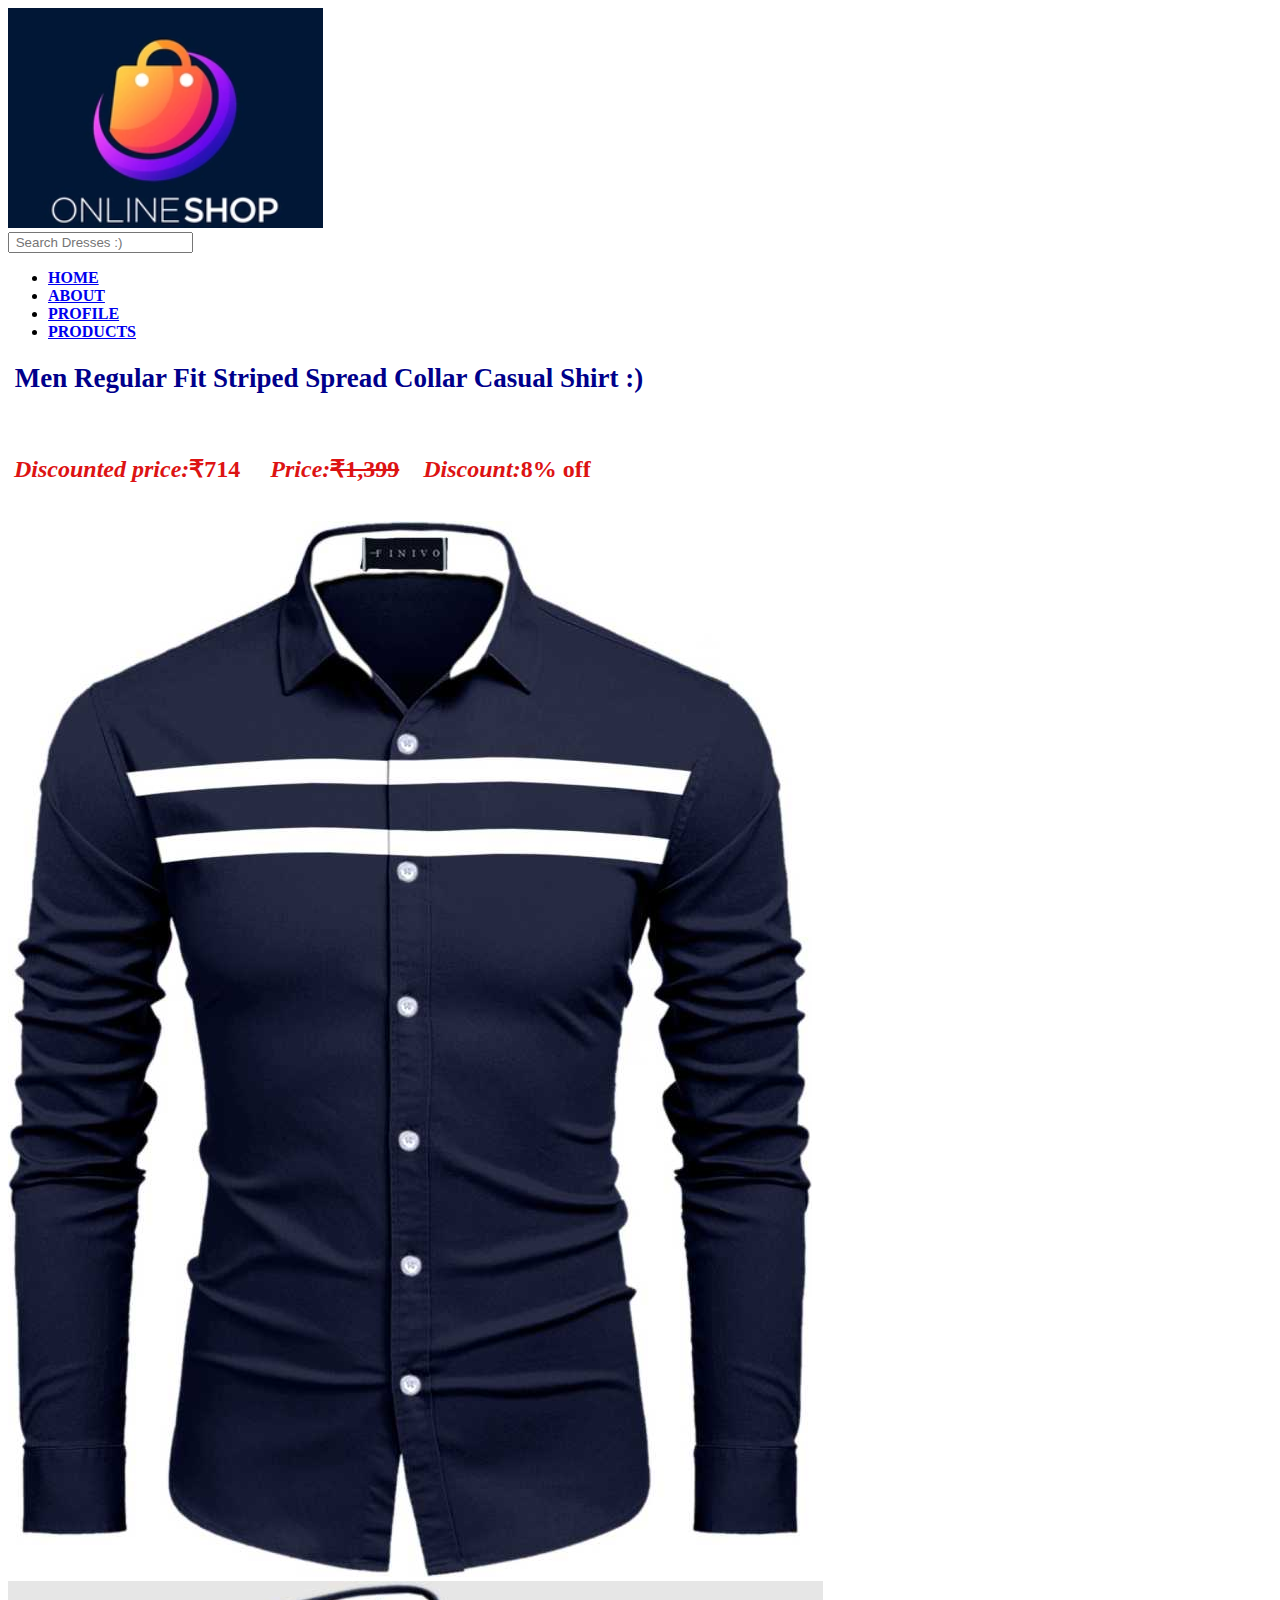
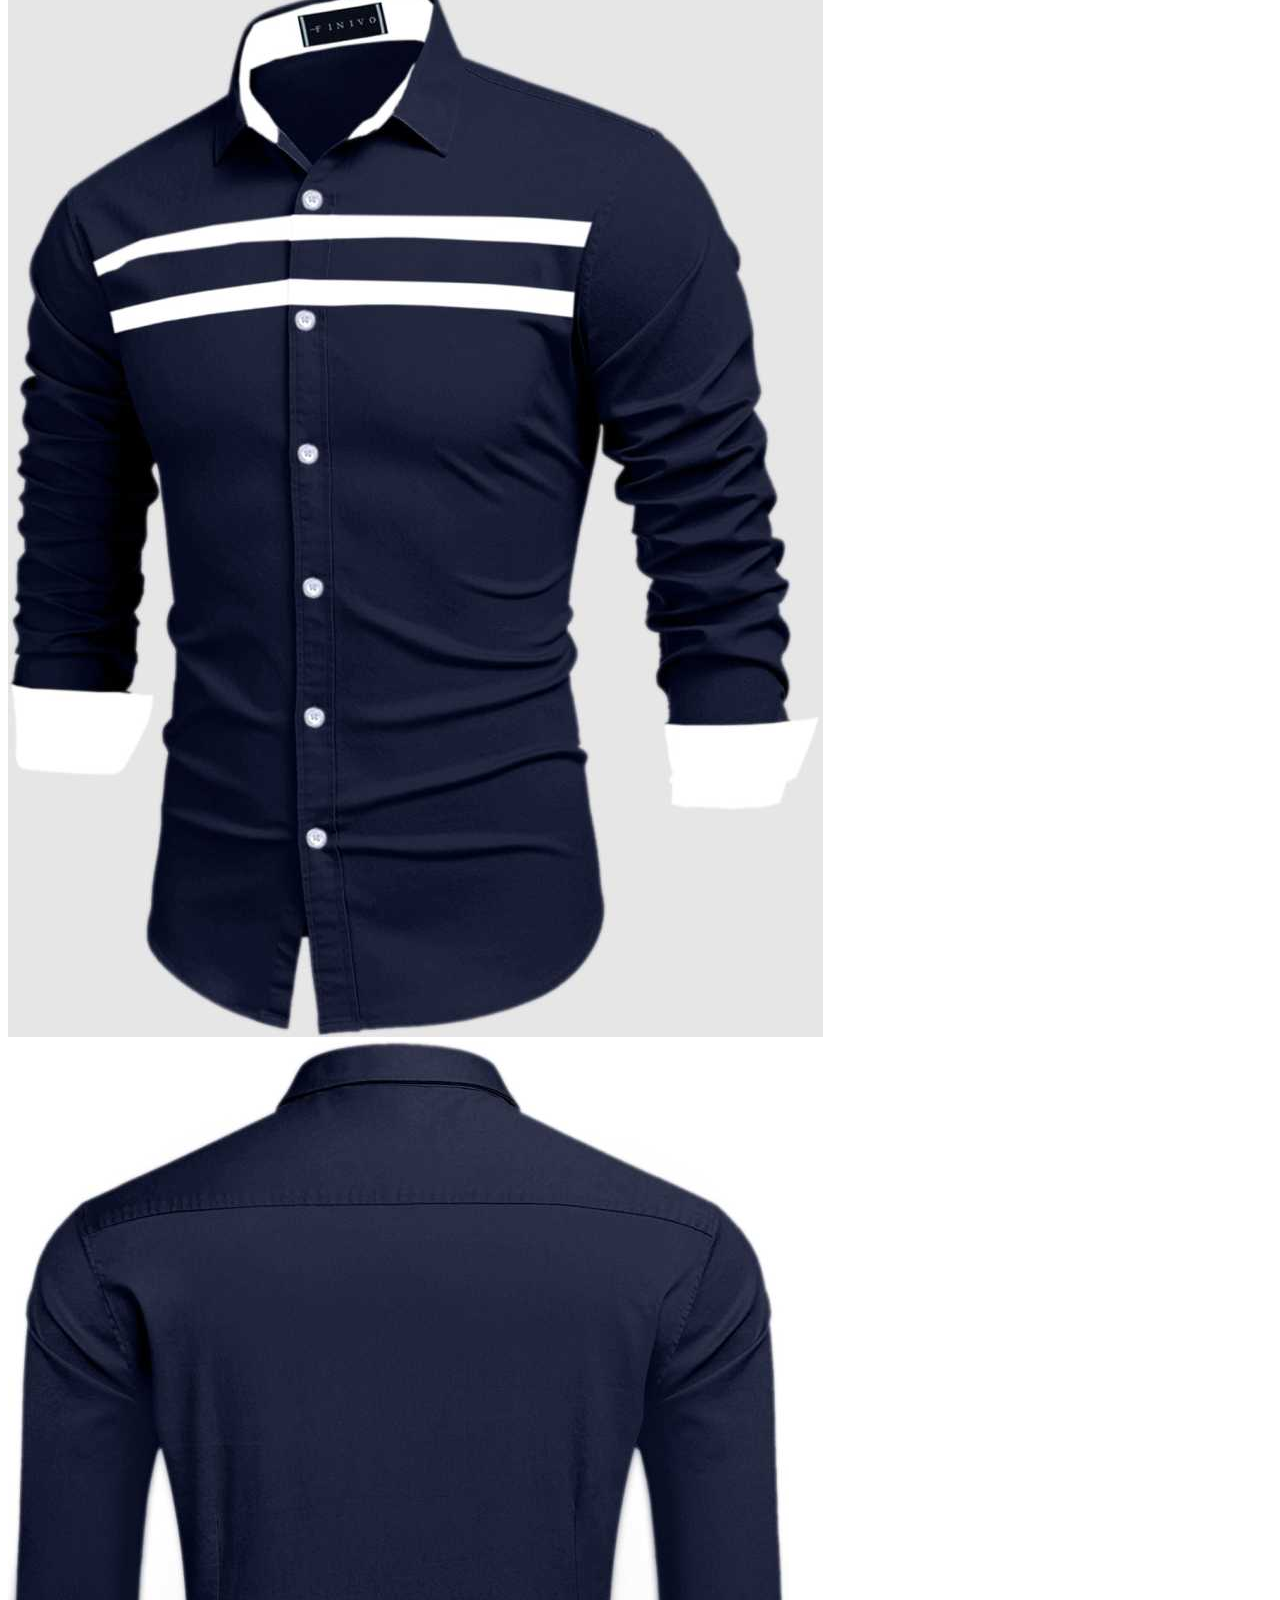
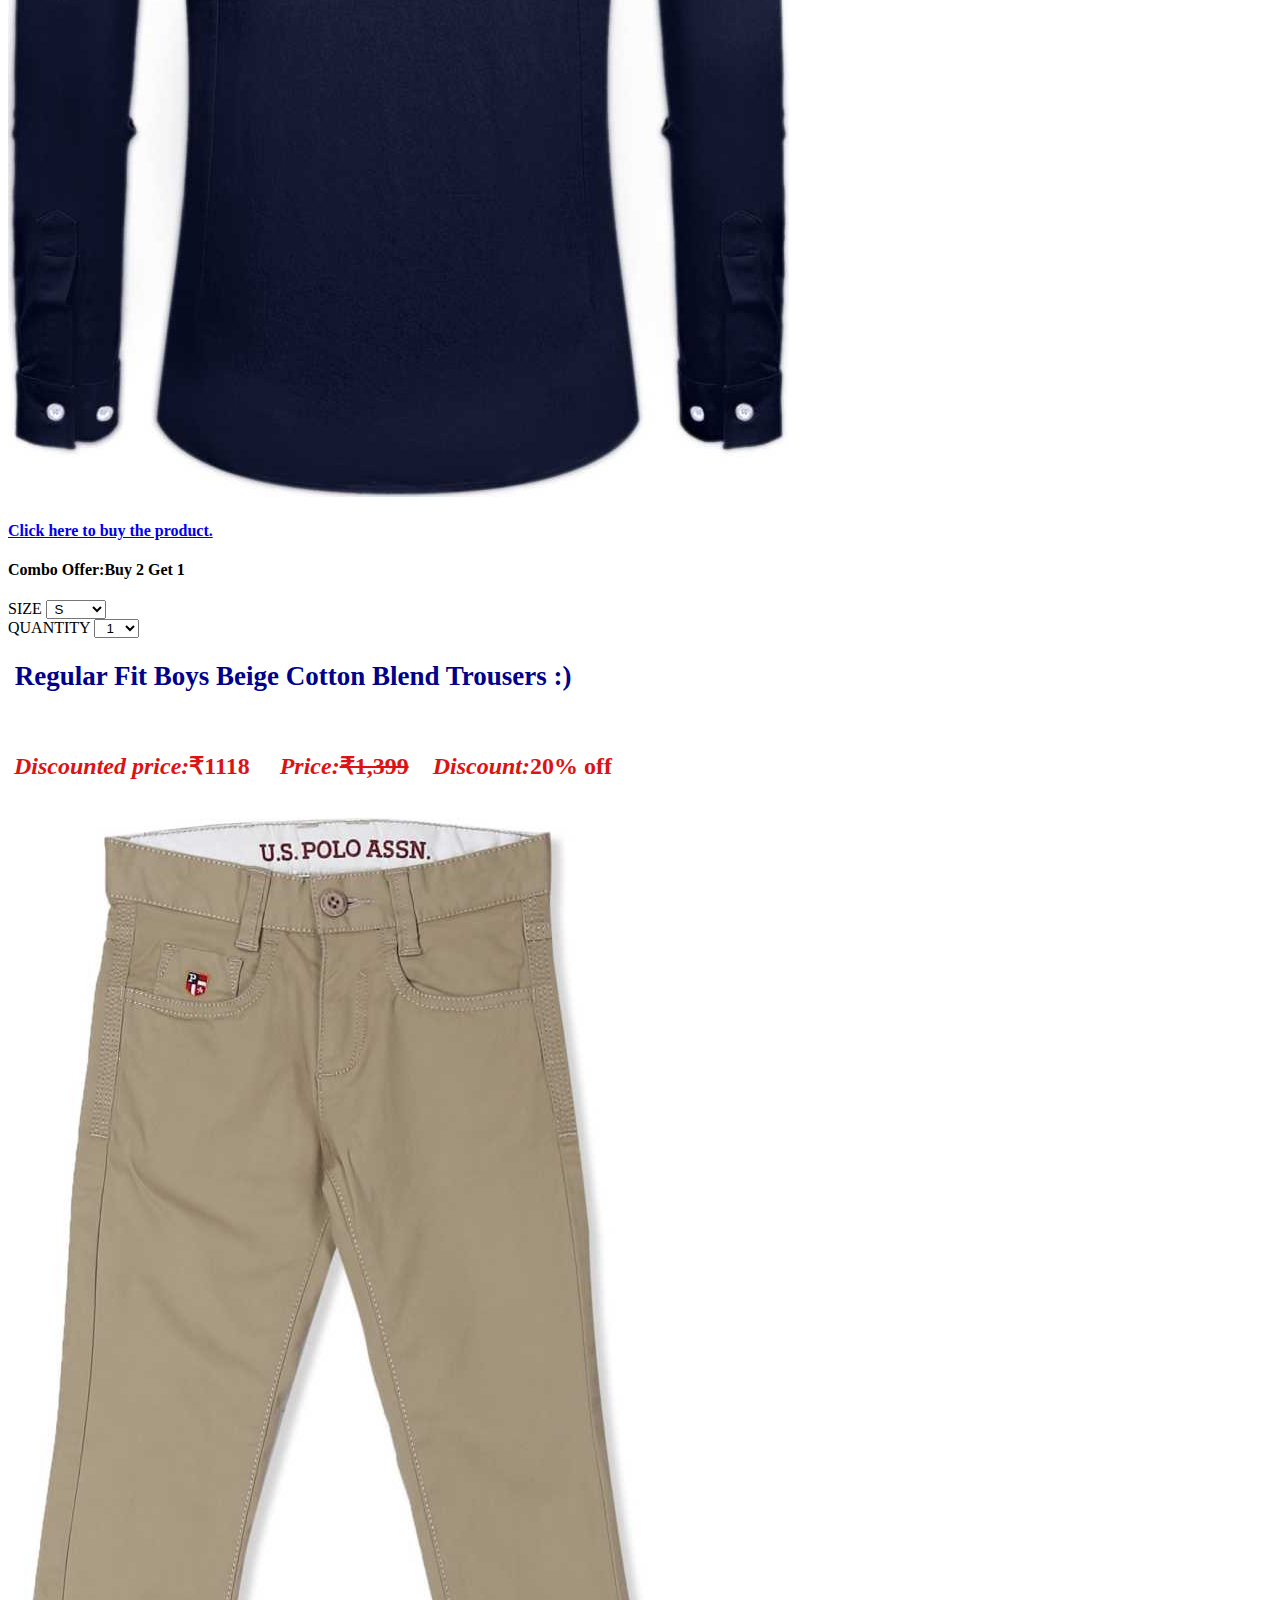
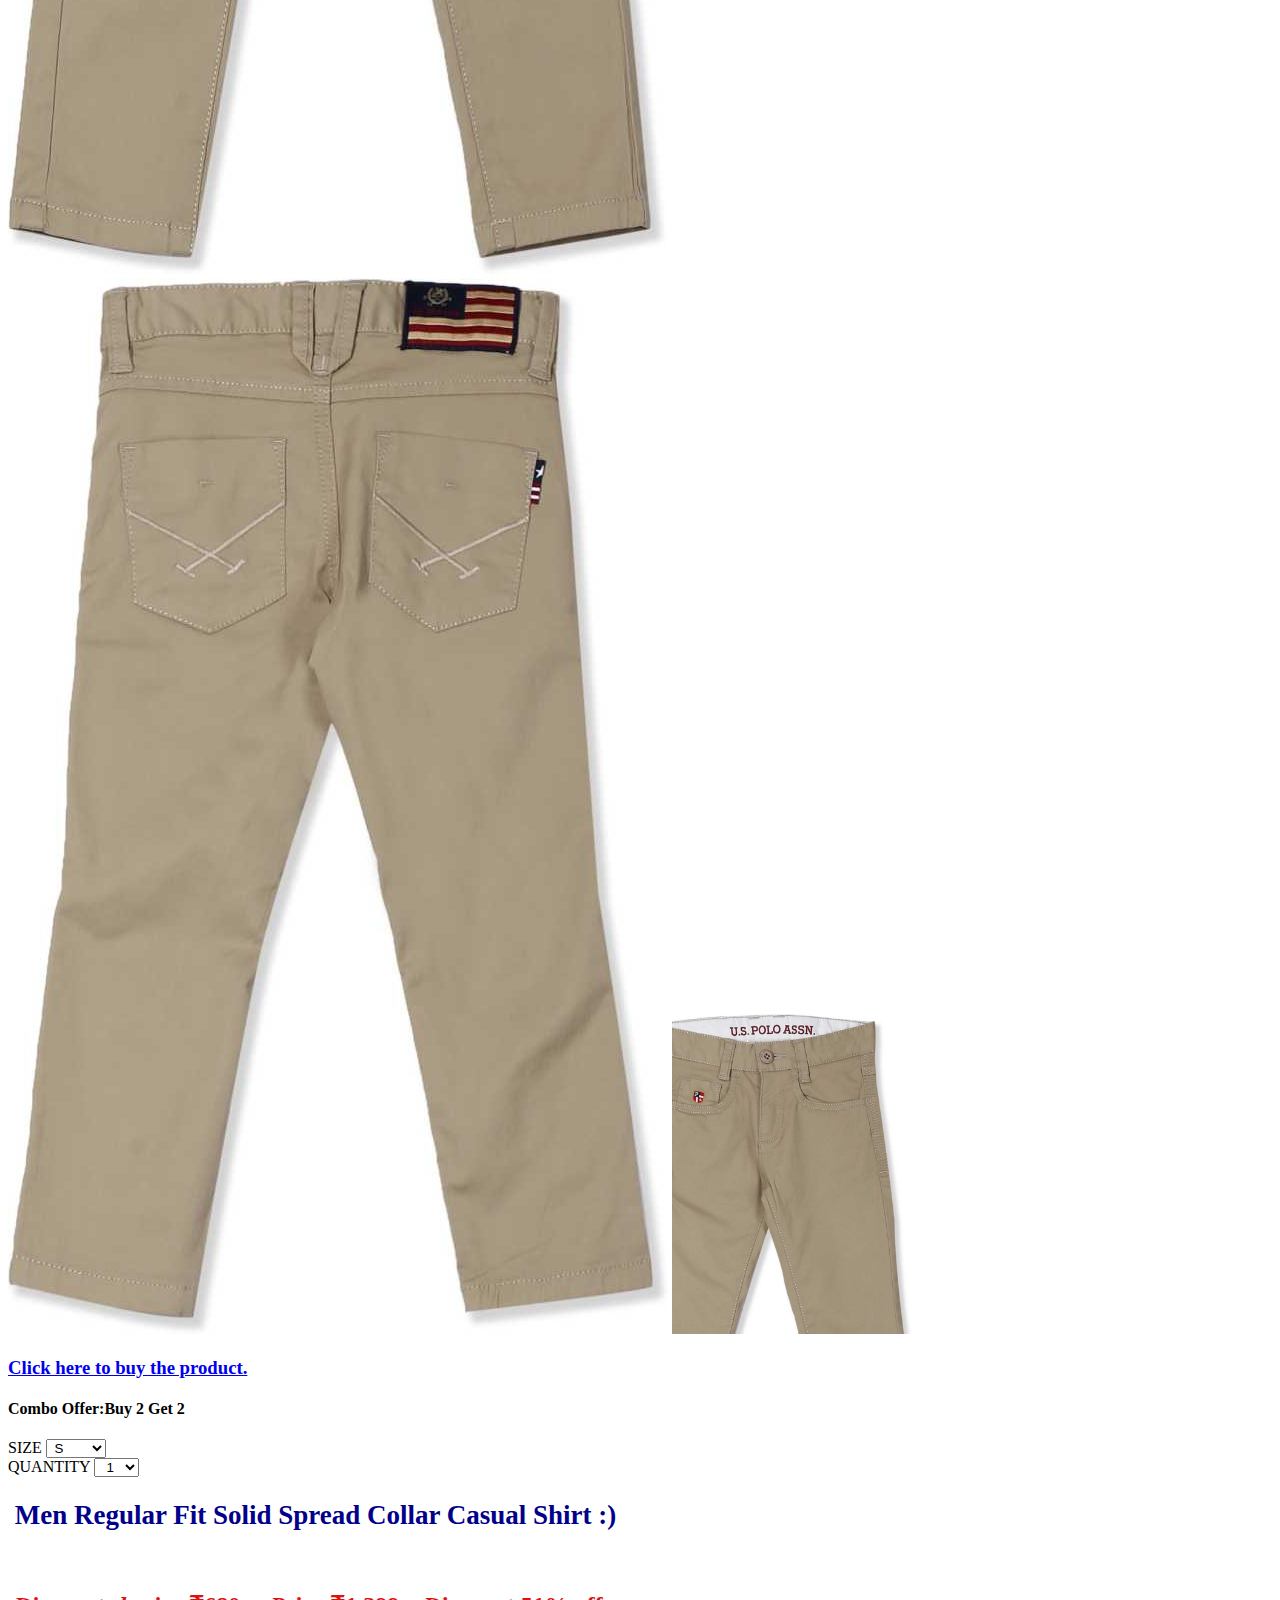
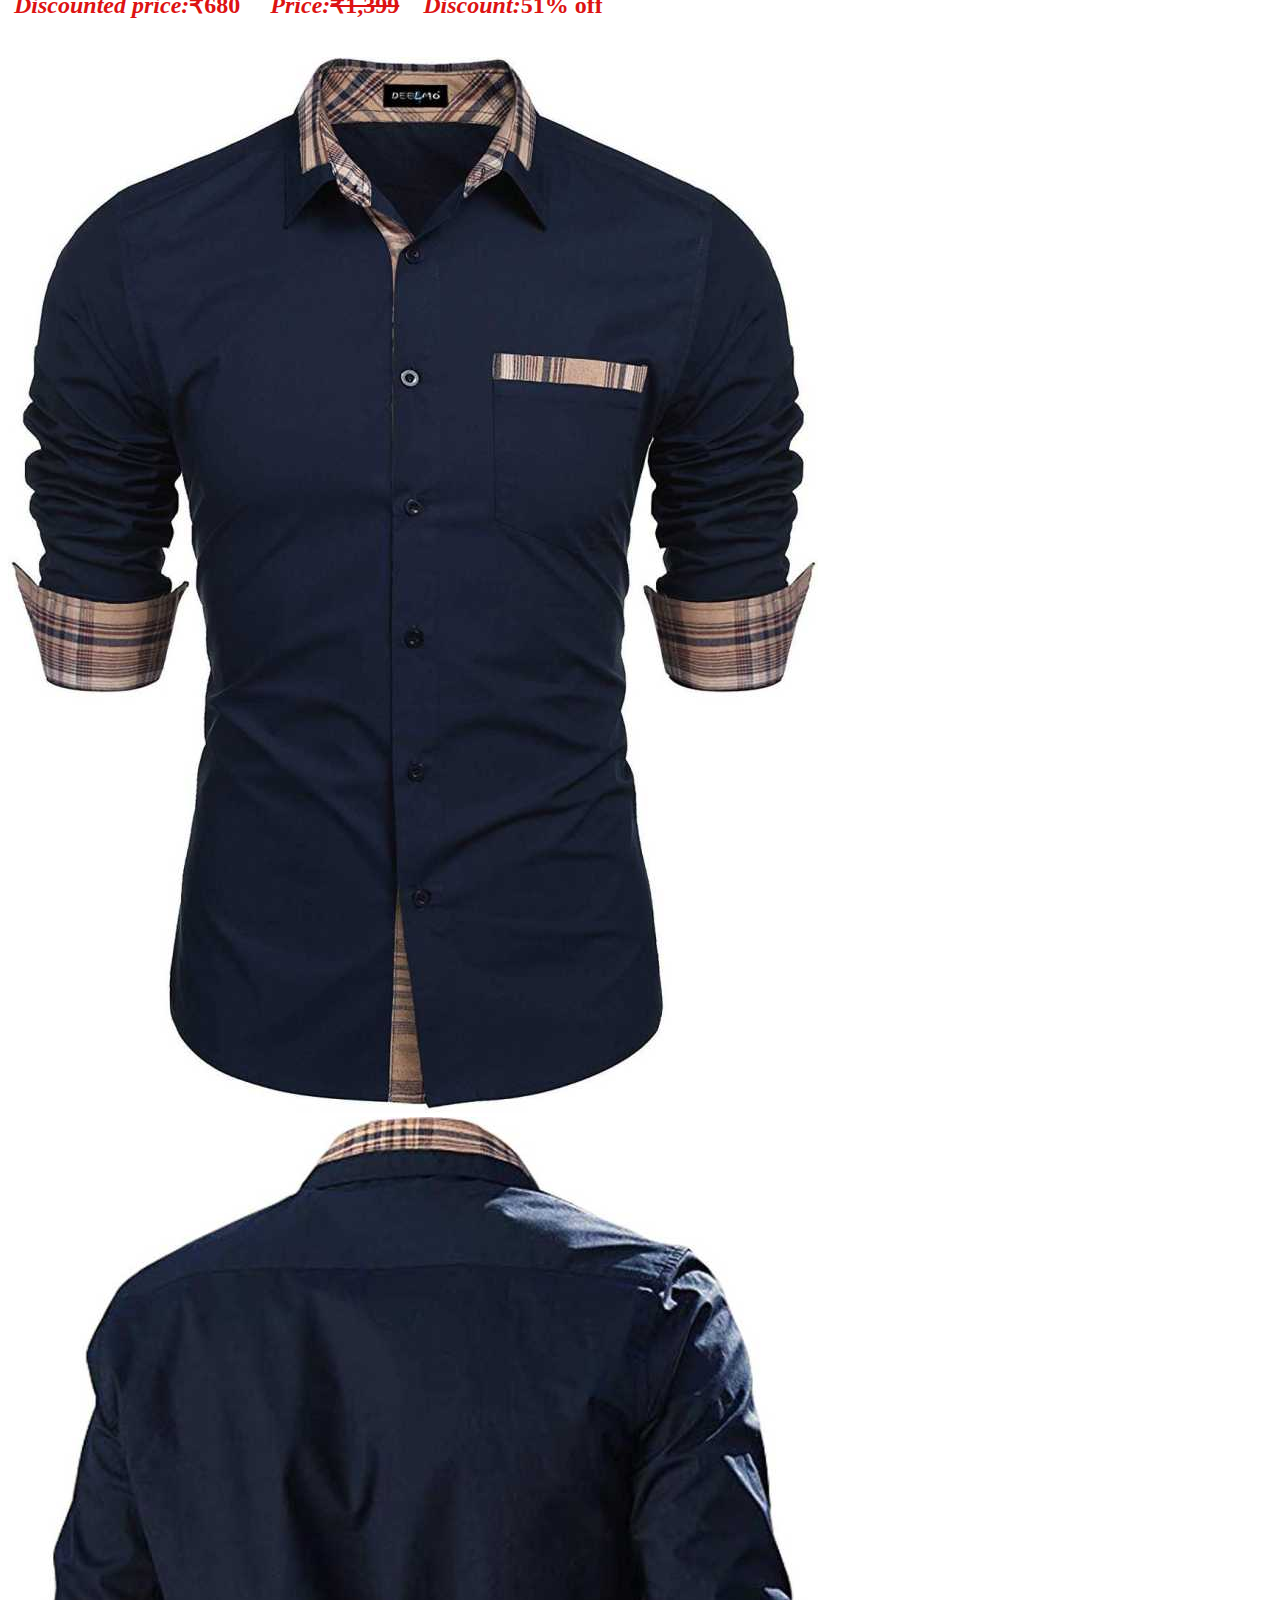
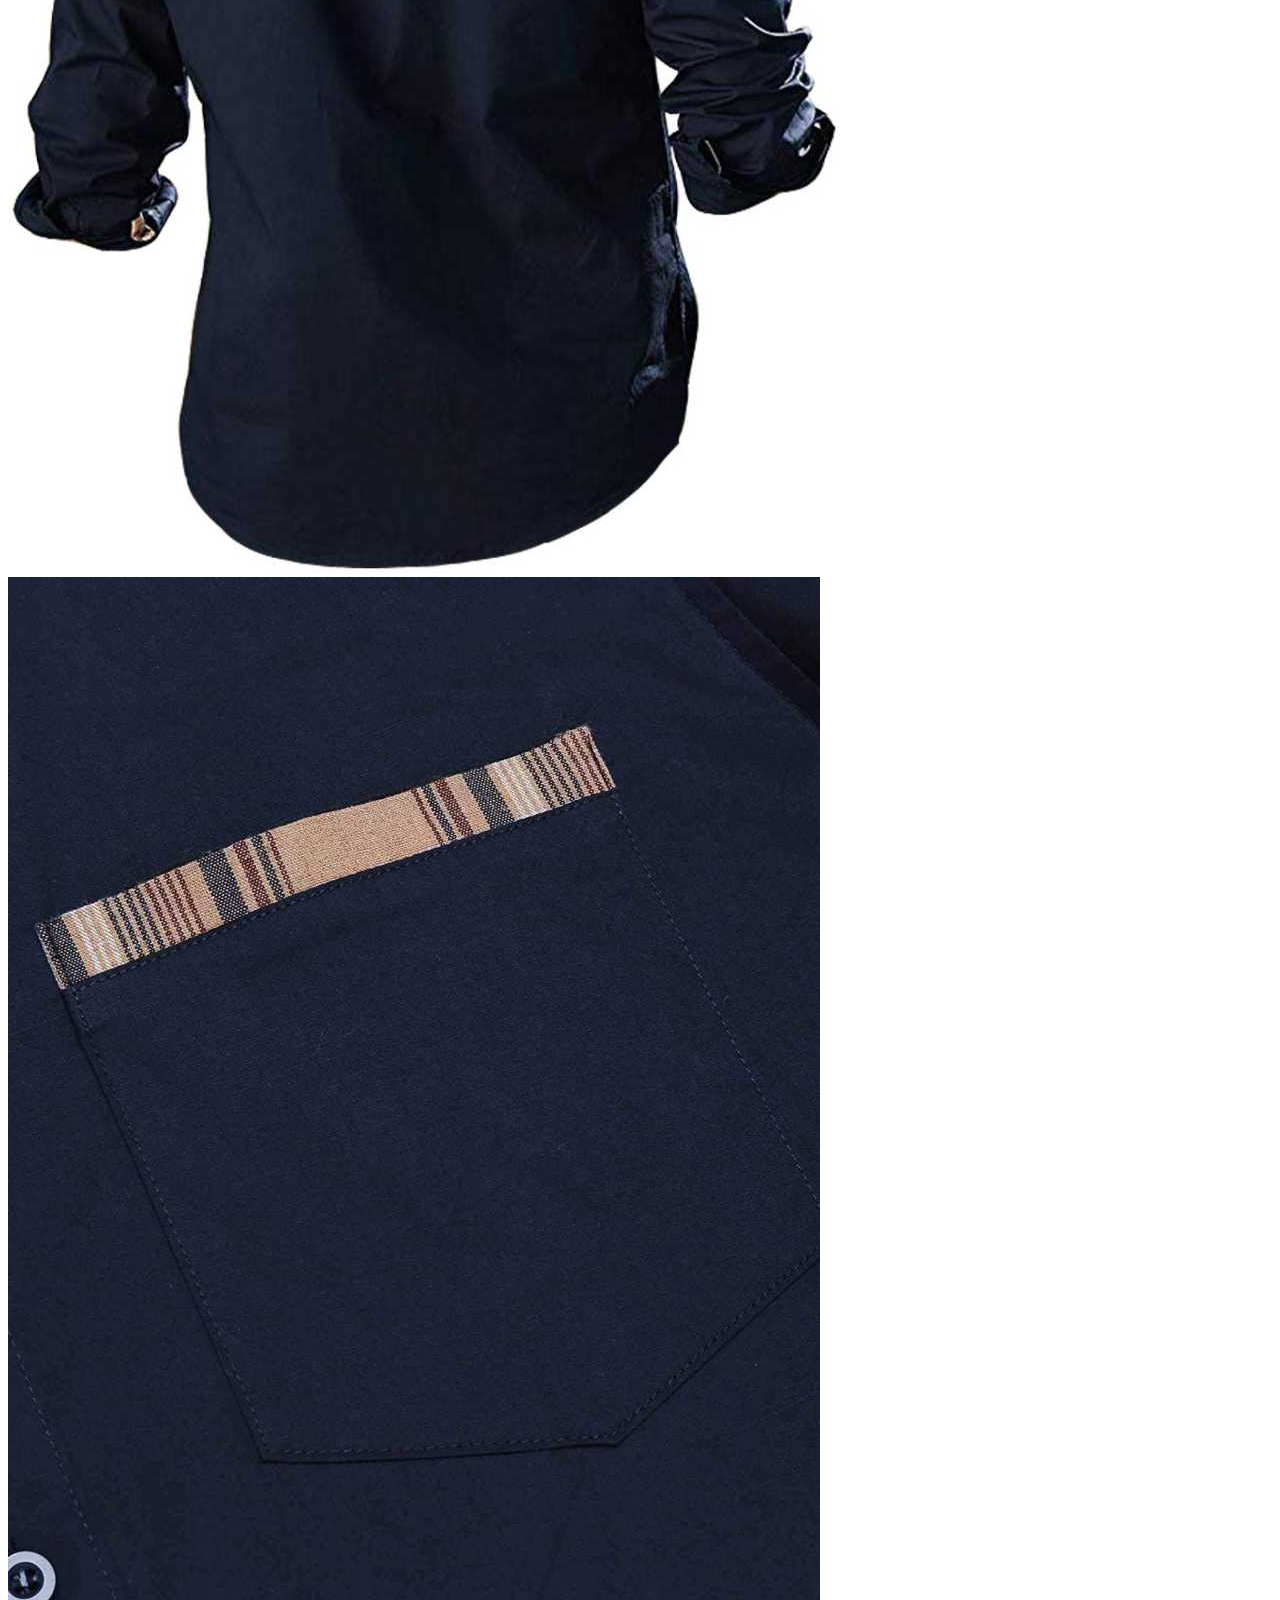
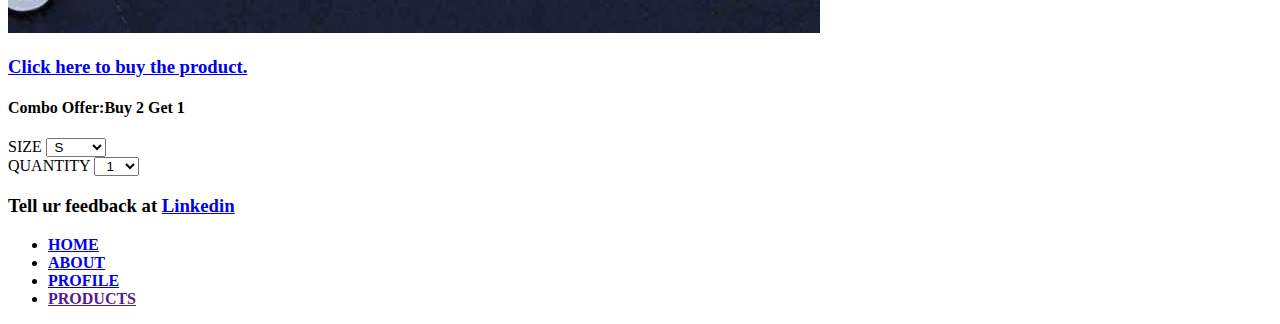
==== index.html @ 8f36afb0 "Home page" ====
<!DOCTYPE html>
<html lang="en">
<head>
    <meta charset="UTF-8">
    <meta http-equiv="X-UA-Compatible" content="IE=edge">
    <meta name="viewport" content="width=device-width, initial-scale=1.0">
    <title>Shopping website design</title>
    <link rel="stylesheet" href="styles.css">
</head>
<body>
    <section class="header">
            <nav>
                <a href="index.html"><img class="img"  src="img/logo.png"></a>
                <div class="search">
                    <form action="#">
                        <input type="text"
                            placeholder=" Search Dresses :)"
                            name="search">  
                    </form>
                </div>
                <div class="nav-links">
                    <ul>
                        <li><a href="index.html"><b>HOME</b></a></li>
                        <li><a href="about.html"><b>ABOUT</b></a></li>
                        <li><a href="login.html"><b>PROFILE</b></a></li>
                        <li><a href="product.html"><b>PRODUCTS</b></a></li>
                    </ul>
                </div>
            </nav>
            <div class="row">
                <div class="col1">
                    <h2 style="color: darkblue;font-weight: bolder;font-size: 27px;">&nbsp;Men  Regular Fit Striped Spread Collar Casual Shirt :)</h2> 
                    <br>
                    <h2 style="color:rgb(221, 19, 19);"> &nbsp;<i>Discounted price:</i>₹714 &nbsp;&nbsp;&nbsp; <i>Price:</i><strike>₹1,399</strike> &nbsp;&nbsp;&nbsp;<i>Discount:</i>8% off</i></h2>
                    <br>
                    <img src="img/b1.jpeg" alt="">
                    <img src="img/b2.jpeg" alt="">
                    <img src="img/b3.jpeg" alt="">
                    <h4 class="space"><a href="https://www.flipkart.com/finivo-fashion-men-striped-casual-dark-blue-shirt/p/itm55c39c0debb56?pid=SHTGY8XRNXHKFH8D&cmpid=product.share.pp">Click here to buy the product.</a></h4>              
                    <h4 class="space"><b>Combo Offer:Buy 2 Get 1</b></h4>
                    
                    <form action="" method="" class="space">
                        <label>SIZE</label>
                        <select>
                            <option value="S">&nbsp;S</option>
                            <option value="M">&nbsp;M</option>
                            <option value="L">&nbsp;L</option>
                            <option value="XL">&nbsp;XL</option>
                            <option value="XXL">&nbsp;XXL</option>
                            <option value="XXXL">&nbsp;XXXL</option>
                        </select>
                    </form>
                    <form action="" method="" class="space">
                        <label>QUANTITY</label>
                        <select>
                            <option value=1>&nbsp;&nbsp;1</option>
                            <option value=2>&nbsp;&nbsp;2</option>
                            <option value=3>&nbsp;&nbsp;3</option>
                            <option value=4>&nbsp;&nbsp;4</option>
                            <option value=5>&nbsp;&nbsp;5</option>
                            <option value=6>&nbsp;&nbsp;6</option>
                            <option value=7>&nbsp;&nbsp;7</option>
                            <option value=8>&nbsp;&nbsp;8</option>
                            <option value=9>&nbsp;&nbsp;9</option>
                            <option value=10>&nbsp;&nbsp;10</option>
                        </select>
                    </form>
                </div>
            </div>

                <div class="row">
                    <div class="col1">
                        <h2 style="color: darkblue;font-weight: bolder;font-size: 27px;">&nbsp;Regular Fit Boys Beige Cotton Blend Trousers :)</h2> 
                        <br>
                        <h2 style="color:rgb(221, 19, 19);"> &nbsp;<i>Discounted price:</i>₹1118 &nbsp;&nbsp;&nbsp; <i>Price:</i><strike>₹1,399</strike> &nbsp;&nbsp;&nbsp;<i>Discount:</i>20% off</i></h2>
                        <br>
                        <img src="img/d1.jpeg" alt="">
                        <img src="img/d2.jpeg" alt="">
                        <img style="height: 320px;" src="img/d3.jpeg" alt="">
                        <h3 class="space"><a href="https://dl.flipkart.com/dl/u-s-polo-assn-regular-fit-boys-beige-trousers/p/itmc55235c8cc9aa?pid=TROFJRZXVAVRSENB&cmpid=product.share.pp">Click here to buy the product.</a></h3>              
                        <h4 class="space"><b>Combo Offer:Buy 2 Get 2</b></h4>
                        
                        <form action="" method="" class="space">
                            <label>SIZE</label>
                            <select>
                                <option value="S">&nbsp;S</option>
                                <option value="M">&nbsp;M</option>
                                <option value="L">&nbsp;L</option>
                                <option value="XL">&nbsp;XL</option>
                                <option value="XXL">&nbsp;XXL</option>
                                <option value="XXXL">&nbsp;XXXL</option>
                            </select>
                        </form>
                        <form action="" method="" class="space">
                            <label>QUANTITY</label>
                            <select>
                                <option value=1>&nbsp;&nbsp;1</option>
                                <option value=2>&nbsp;&nbsp;2</option>
                                <option value=3>&nbsp;&nbsp;3</option>
                                <option value=4>&nbsp;&nbsp;4</option>
                                <option value=5>&nbsp;&nbsp;5</option>
                                <option value=6>&nbsp;&nbsp;6</option>
                                <option value=7>&nbsp;&nbsp;7</option>
                                <option value=8>&nbsp;&nbsp;8</option>
                                <option value=9>&nbsp;&nbsp;9</option>
                                <option value=10>&nbsp;&nbsp;10</option>
                            </select>
                        </form>
                    </div>
                </div>

                    <div class="row">
                        <div class="col1">
                            <h2 style="color: darkblue;font-weight: bolder;font-size: 27px;">&nbsp;Men  Regular Fit Solid Spread Collar Casual Shirt :)</h2> 
                            <br>
                            <h2 style="color:rgb(221, 19, 19);"> &nbsp;<i>Discounted price:</i>₹680 &nbsp;&nbsp;&nbsp; <i>Price:</i><strike>₹1,399</strike> &nbsp;&nbsp;&nbsp;<i>Discount:</i>51% off</i></h2>
                            <br>
                            <img src="img/c1.jpeg" alt="">
                            <img src="img/c2.jpeg" alt="">
                            <img src="img/c3.jpeg" alt="">
                            <h3 class="space"><a href="https://dl.flipkart.com/dl/deelmo-men-solid-casual-dark-blue-shirt/p/itmec02854963dc5?pid=SHTFN84MZMSGCYGH&cmpid=product.share.pp">Click here to buy the product.</a></h3>              
                            <h4 class="space"><b>Combo Offer:Buy 2 Get 1</b></h4>
                            
                            <form action="" method="" class="space">
                                <label>SIZE</label>
                                <select>
                                    <option value="S">&nbsp;S</option>
                                    <option value="M">&nbsp;M</option>
                                    <option value="L">&nbsp;L</option>
                                    <option value="XL">&nbsp;XL</option>
                                    <option value="XXL">&nbsp;XXL</option>
                                    <option value="XXXL">&nbsp;XXXL</option>
                                </select>
                            </form>
                            <form action="" method="" class="space">
                                <label>QUANTITY</label>
                                <select>
                                    <option value=1>&nbsp;&nbsp;1</option>
                                    <option value=2>&nbsp;&nbsp;2</option>
                                    <option value=3>&nbsp;&nbsp;3</option>
                                    <option value=4>&nbsp;&nbsp;4</option>
                                    <option value=5>&nbsp;&nbsp;5</option>
                                    <option value=6>&nbsp;&nbsp;6</option>
                                    <option value=7>&nbsp;&nbsp;7</option>
                                    <option value=8>&nbsp;&nbsp;8</option>
                                    <option value=9>&nbsp;&nbsp;9</option>
                                    <option value=10>&nbsp;&nbsp;10</option>
                                </select>
                            </form>
                        </div>
                    </div>
    </section>
    <footer>
        <div class="feed">
            <h3>Tell ur feedback at <a href="https://www.linkedin.com/in/sanjith-s/">Linkedin</a></h3>
        </div>
        <div class="nav-links">
            <ul>
                <li><a href="index.html"><b>HOME</b></a></li>
                <li><a href="about.html"><b>ABOUT</b></a></li>
                <li><a href="login.html"><b>PROFILE</b></a></li>
                <li><a href=""><b>PRODUCTS</b></a></li>
            </ul>
        </div>
    </footer>
</body>
</html>
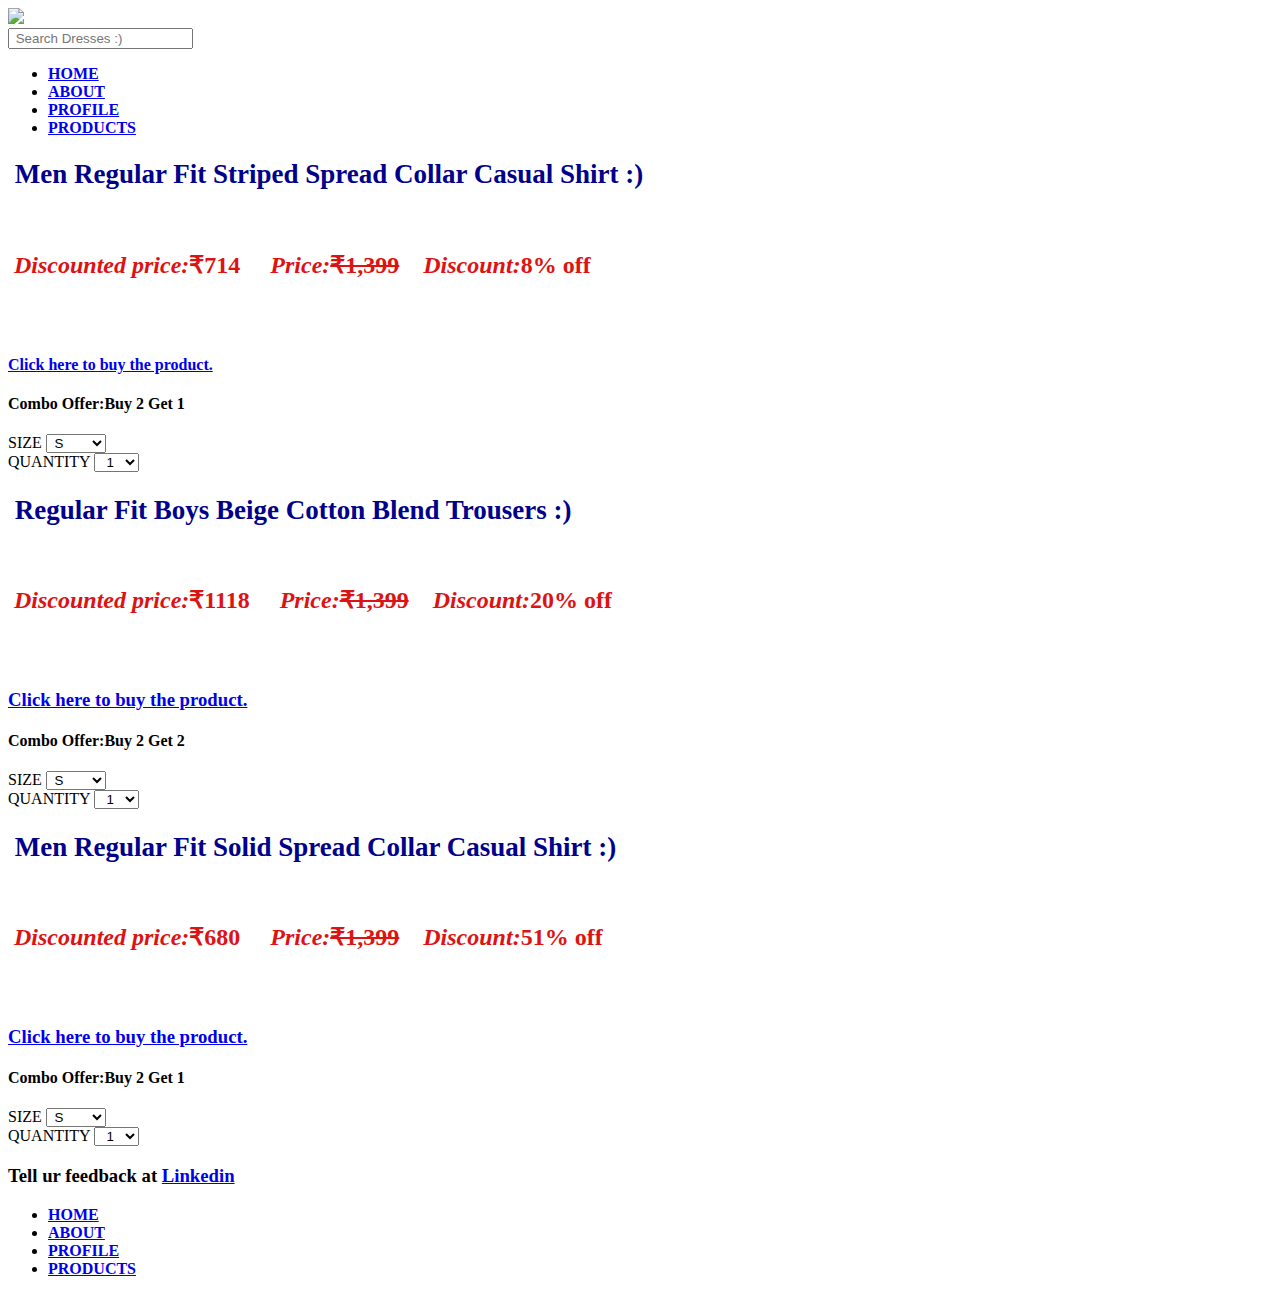
==== commit aecd61e0: "Add files via upload" ====
--- a/index.html
+++ b/index.html
@@ -21,7 +21,7 @@
                 <div class="nav-links">
                     <ul>
                         <li><a href="index.html"><b>HOME</b></a></li>
-                        <li><a href="about.html"><b>ABOUT</b></a></li>
+                        <li><a href="Aboutt.html"><b>ABOUT</b></a></li>
                         <li><a href="login.html"><b>PROFILE</b></a></li>
                         <li><a href="product.html"><b>PRODUCTS</b></a></li>
                     </ul>
@@ -33,9 +33,9 @@
                     <br>
                     <h2 style="color:rgb(221, 19, 19);"> &nbsp;<i>Discounted price:</i>₹714 &nbsp;&nbsp;&nbsp; <i>Price:</i><strike>₹1,399</strike> &nbsp;&nbsp;&nbsp;<i>Discount:</i>8% off</i></h2>
                     <br>
-                    <img src="img/b1.jpeg" alt="">
-                    <img src="img/b2.jpeg" alt="">
-                    <img src="img/b3.jpeg" alt="">
+                    <img src="Img/b1.jpeg" alt="">
+                    <img src="Img/b2.jpeg" alt="">
+                    <img src="Img/b3.jpeg" alt="">
                     <h4 class="space"><a href="https://www.flipkart.com/finivo-fashion-men-striped-casual-dark-blue-shirt/p/itm55c39c0debb56?pid=SHTGY8XRNXHKFH8D&cmpid=product.share.pp">Click here to buy the product.</a></h4>              
                     <h4 class="space"><b>Combo Offer:Buy 2 Get 1</b></h4>
                     
@@ -74,9 +74,9 @@
                         <br>
                         <h2 style="color:rgb(221, 19, 19);"> &nbsp;<i>Discounted price:</i>₹1118 &nbsp;&nbsp;&nbsp; <i>Price:</i><strike>₹1,399</strike> &nbsp;&nbsp;&nbsp;<i>Discount:</i>20% off</i></h2>
                         <br>
-                        <img src="img/d1.jpeg" alt="">
-                        <img src="img/d2.jpeg" alt="">
-                        <img style="height: 320px;" src="img/d3.jpeg" alt="">
+                        <img src="Img/d1.jpeg" alt="">
+                        <img src="Img/d2.jpeg" alt="">
+                        <img style="height: 320px;" src="Img/d3.jpeg" alt="">
                         <h3 class="space"><a href="https://dl.flipkart.com/dl/u-s-polo-assn-regular-fit-boys-beige-trousers/p/itmc55235c8cc9aa?pid=TROFJRZXVAVRSENB&cmpid=product.share.pp">Click here to buy the product.</a></h3>              
                         <h4 class="space"><b>Combo Offer:Buy 2 Get 2</b></h4>
                         
@@ -115,9 +115,9 @@
                             <br>
                             <h2 style="color:rgb(221, 19, 19);"> &nbsp;<i>Discounted price:</i>₹680 &nbsp;&nbsp;&nbsp; <i>Price:</i><strike>₹1,399</strike> &nbsp;&nbsp;&nbsp;<i>Discount:</i>51% off</i></h2>
                             <br>
-                            <img src="img/c1.jpeg" alt="">
-                            <img src="img/c2.jpeg" alt="">
-                            <img src="img/c3.jpeg" alt="">
+                            <img src="Img/c1.jpeg" alt="">
+                            <img src="Img/c2.jpeg" alt="">
+                            <img src="Img/c3.jpeg" alt="">
                             <h3 class="space"><a href="https://dl.flipkart.com/dl/deelmo-men-solid-casual-dark-blue-shirt/p/itmec02854963dc5?pid=SHTFN84MZMSGCYGH&cmpid=product.share.pp">Click here to buy the product.</a></h3>              
                             <h4 class="space"><b>Combo Offer:Buy 2 Get 1</b></h4>
                             
@@ -157,9 +157,9 @@
         <div class="nav-links">
             <ul>
                 <li><a href="index.html"><b>HOME</b></a></li>
-                <li><a href="about.html"><b>ABOUT</b></a></li>
+                <li><a href="Aboutt.html"><b>ABOUT</b></a></li>
                 <li><a href="login.html"><b>PROFILE</b></a></li>
-                <li><a href=""><b>PRODUCTS</b></a></li>
+                <li><a href="product.html"><b>PRODUCTS</b></a></li>
             </ul>
         </div>
     </footer>
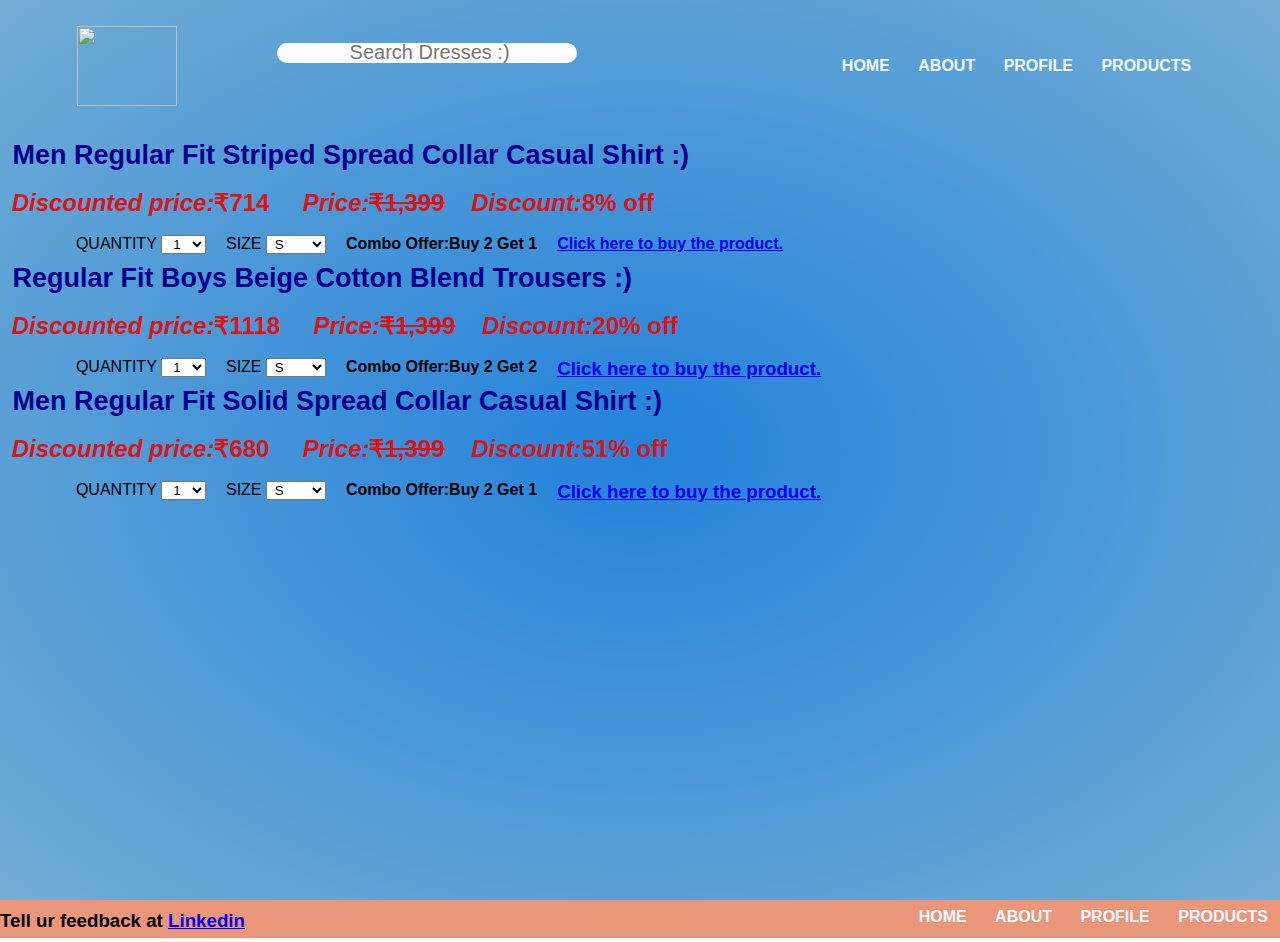
==== commit 9c49213e: "HTML" ====
--- a/index.html
+++ b/index.html
@@ -164,4 +164,4 @@
         </div>
     </footer>
 </body>
-</html>+</html>
--- a/styles.css
+++ b/styles.css
@@ -0,0 +1,106 @@
+*{
+    padding: 0;
+    margin: 0;
+    font-family:sans-serif;
+}
+.header{
+    min-height: 100vh;
+    width: 100%;
+    background: radial-gradient(rgb(35, 130, 219),rgb(114, 173, 212));;
+    background-repeat: center;
+    background-size: cover;
+    position: relative;
+}
+nav{
+    display: flex;
+    padding: 2% 6%;
+    justify-content: center;
+    align-items: center;
+}
+nav img{
+    width: 50px;
+    height: 50px;
+}
+.nav-links{
+    flex: 1;
+    text-align: right;
+}
+.nav-links ul li{
+    list-style: none;
+    display: inline-block;
+    padding: 8px 12px;
+    position: relative;
+}
+.nav-links ul li a{
+    text-decoration: none;
+    color: aliceblue;
+    font-size: 16px;
+}
+.nav-links ul li:after{
+    content: '';
+    width: 0%;
+    height: 4px;
+    background: #f70808fb;
+    display: block;
+    margin: auto;
+    transition: 0.5s;
+}
+.nav-links ul li:hover::after{
+    width: 100%;
+}
+.img{
+    height: 80px;
+    width: 100px;
+}
+
+.row{
+    display:inline-block;
+    align-items:flex-start;
+    flex-wrap: wrap;
+    justify-content:space-around;
+}
+.col1{
+    flex-basis: 30%;
+    min-width: 300px;
+    text-align: start;
+    padding: 5px;
+}
+.col1 img{
+    max-width: 200px;
+    padding:7px;
+}
+.col1 h1{
+    font-size: 50px;
+    line-height: 60px;
+    margin: 25px 0;
+}
+.space{
+    float:right;
+    padding-left: 20px;
+}
+.spa{
+    float:left;
+    padding: 10px;
+}
+.search{
+    width:200px;
+    height:50px;
+    padding-left: 100px;
+}
+.search input[type=text]{
+    width:300px;
+    height:20px;
+    border-radius: 20px;
+    font-size: 20px;
+    text-align: center;
+    border: none;
+}
+footer {
+    background-color: DarkSalmon;
+    color: black;
+  }
+.feed{
+    padding-top: 10px;
+    float:left;
+    padding-bottom: 10px;
+}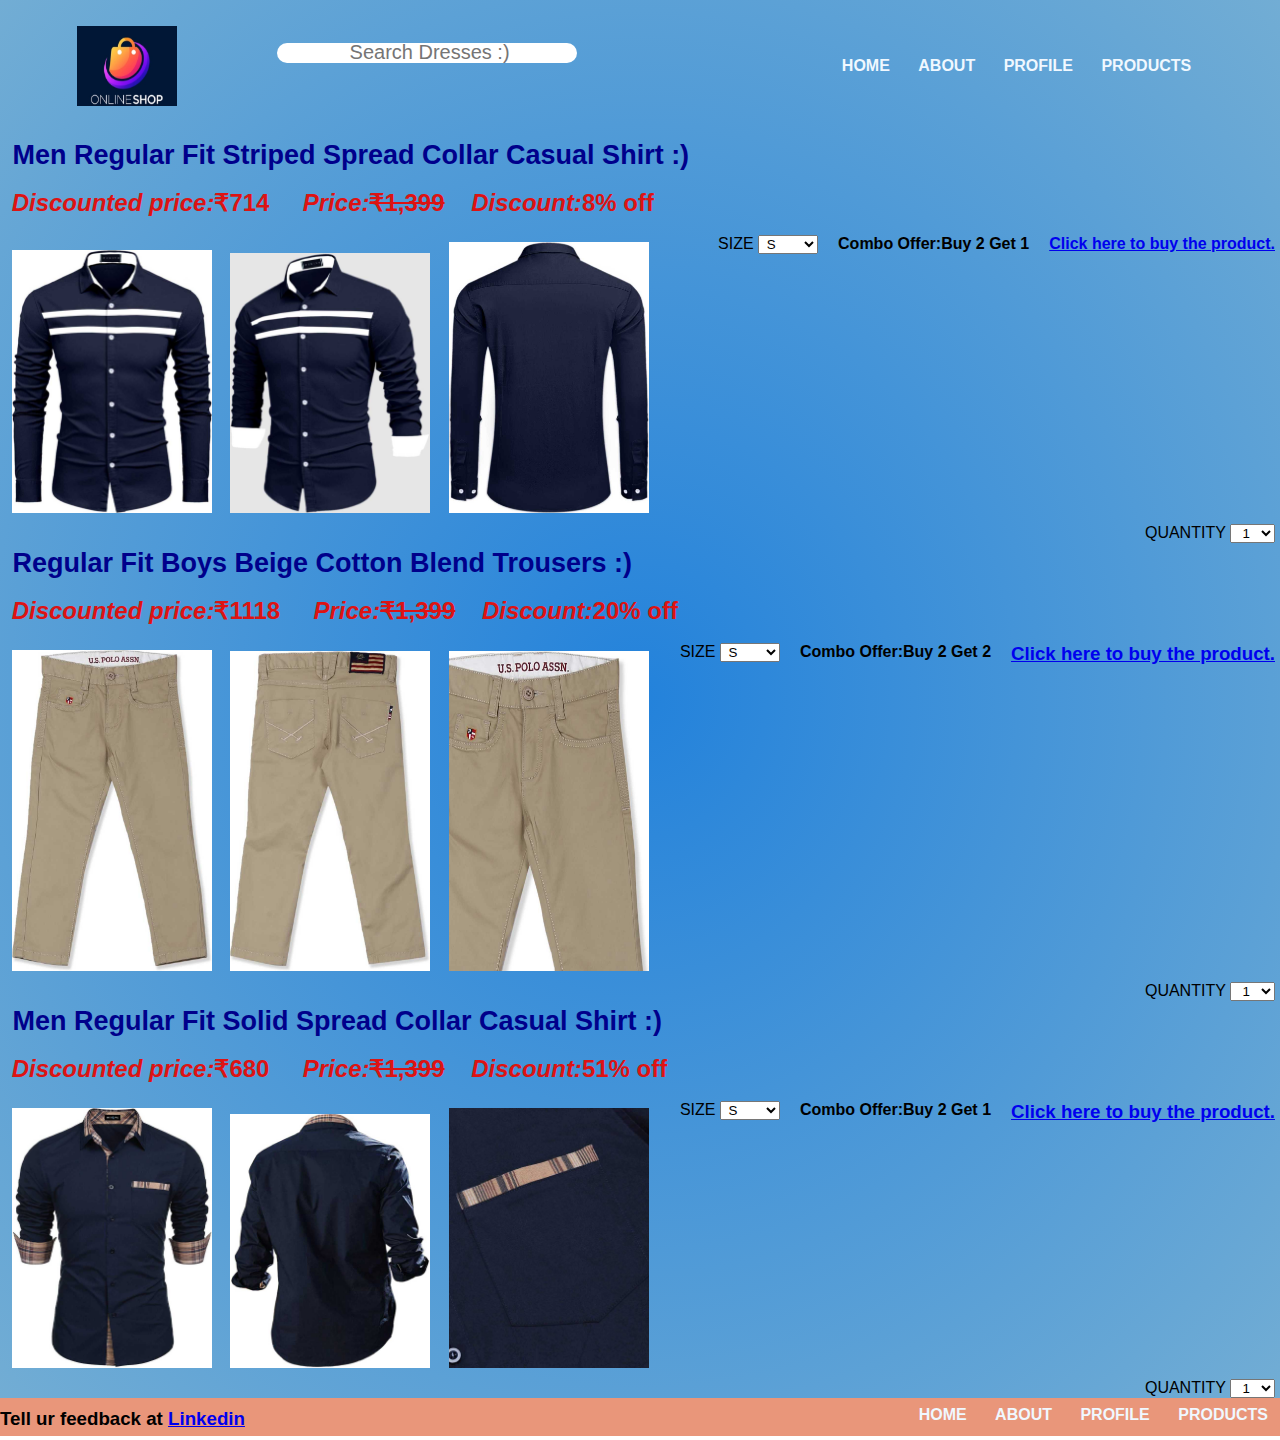
==== commit d27b3bda: "Home Page" ====
--- a/index.html
+++ b/index.html
@@ -10,7 +10,7 @@
 <body>
     <section class="header">
             <nav>
-                <a href="index.html"><img class="img"  src="img/logo.png"></a>
+                <a href="index.html"><img class="img"  src="Img/logo.png"></a>
                 <div class="search">
                     <form action="#">
                         <input type="text"
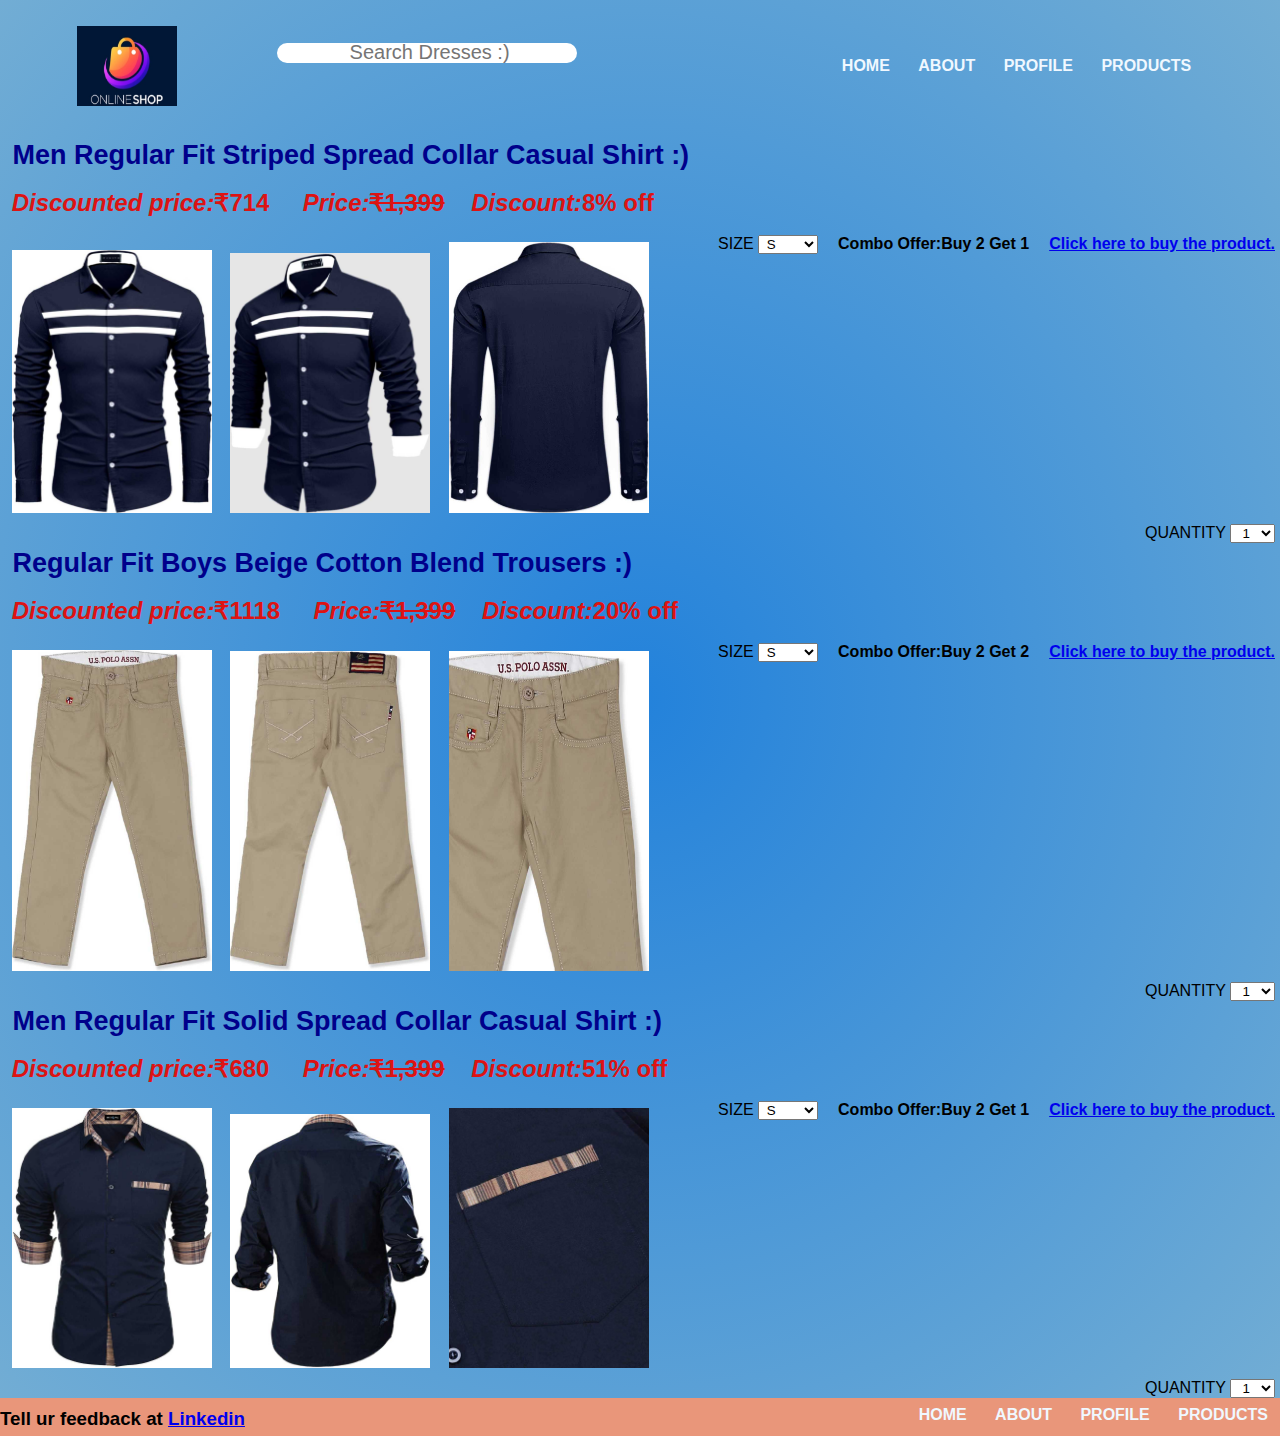
==== commit 2415fd3e: "Update index.html" ====
--- a/index.html
+++ b/index.html
@@ -77,7 +77,7 @@
                         <img src="Img/d1.jpeg" alt="">
                         <img src="Img/d2.jpeg" alt="">
                         <img style="height: 320px;" src="Img/d3.jpeg" alt="">
-                        <h3 class="space"><a href="https://dl.flipkart.com/dl/u-s-polo-assn-regular-fit-boys-beige-trousers/p/itmc55235c8cc9aa?pid=TROFJRZXVAVRSENB&cmpid=product.share.pp">Click here to buy the product.</a></h3>              
+                        <h4 class="space"><a href="https://dl.flipkart.com/dl/u-s-polo-assn-regular-fit-boys-beige-trousers/p/itmc55235c8cc9aa?pid=TROFJRZXVAVRSENB&cmpid=product.share.pp">Click here to buy the product.</a></h4>              
                         <h4 class="space"><b>Combo Offer:Buy 2 Get 2</b></h4>
                         
                         <form action="" method="" class="space">
@@ -118,7 +118,7 @@
                             <img src="Img/c1.jpeg" alt="">
                             <img src="Img/c2.jpeg" alt="">
                             <img src="Img/c3.jpeg" alt="">
-                            <h3 class="space"><a href="https://dl.flipkart.com/dl/deelmo-men-solid-casual-dark-blue-shirt/p/itmec02854963dc5?pid=SHTFN84MZMSGCYGH&cmpid=product.share.pp">Click here to buy the product.</a></h3>              
+                            <h4 class="space"><a href="https://dl.flipkart.com/dl/deelmo-men-solid-casual-dark-blue-shirt/p/itmec02854963dc5?pid=SHTFN84MZMSGCYGH&cmpid=product.share.pp">Click here to buy the product.</a></h4>              
                             <h4 class="space"><b>Combo Offer:Buy 2 Get 1</b></h4>
                             
                             <form action="" method="" class="space">
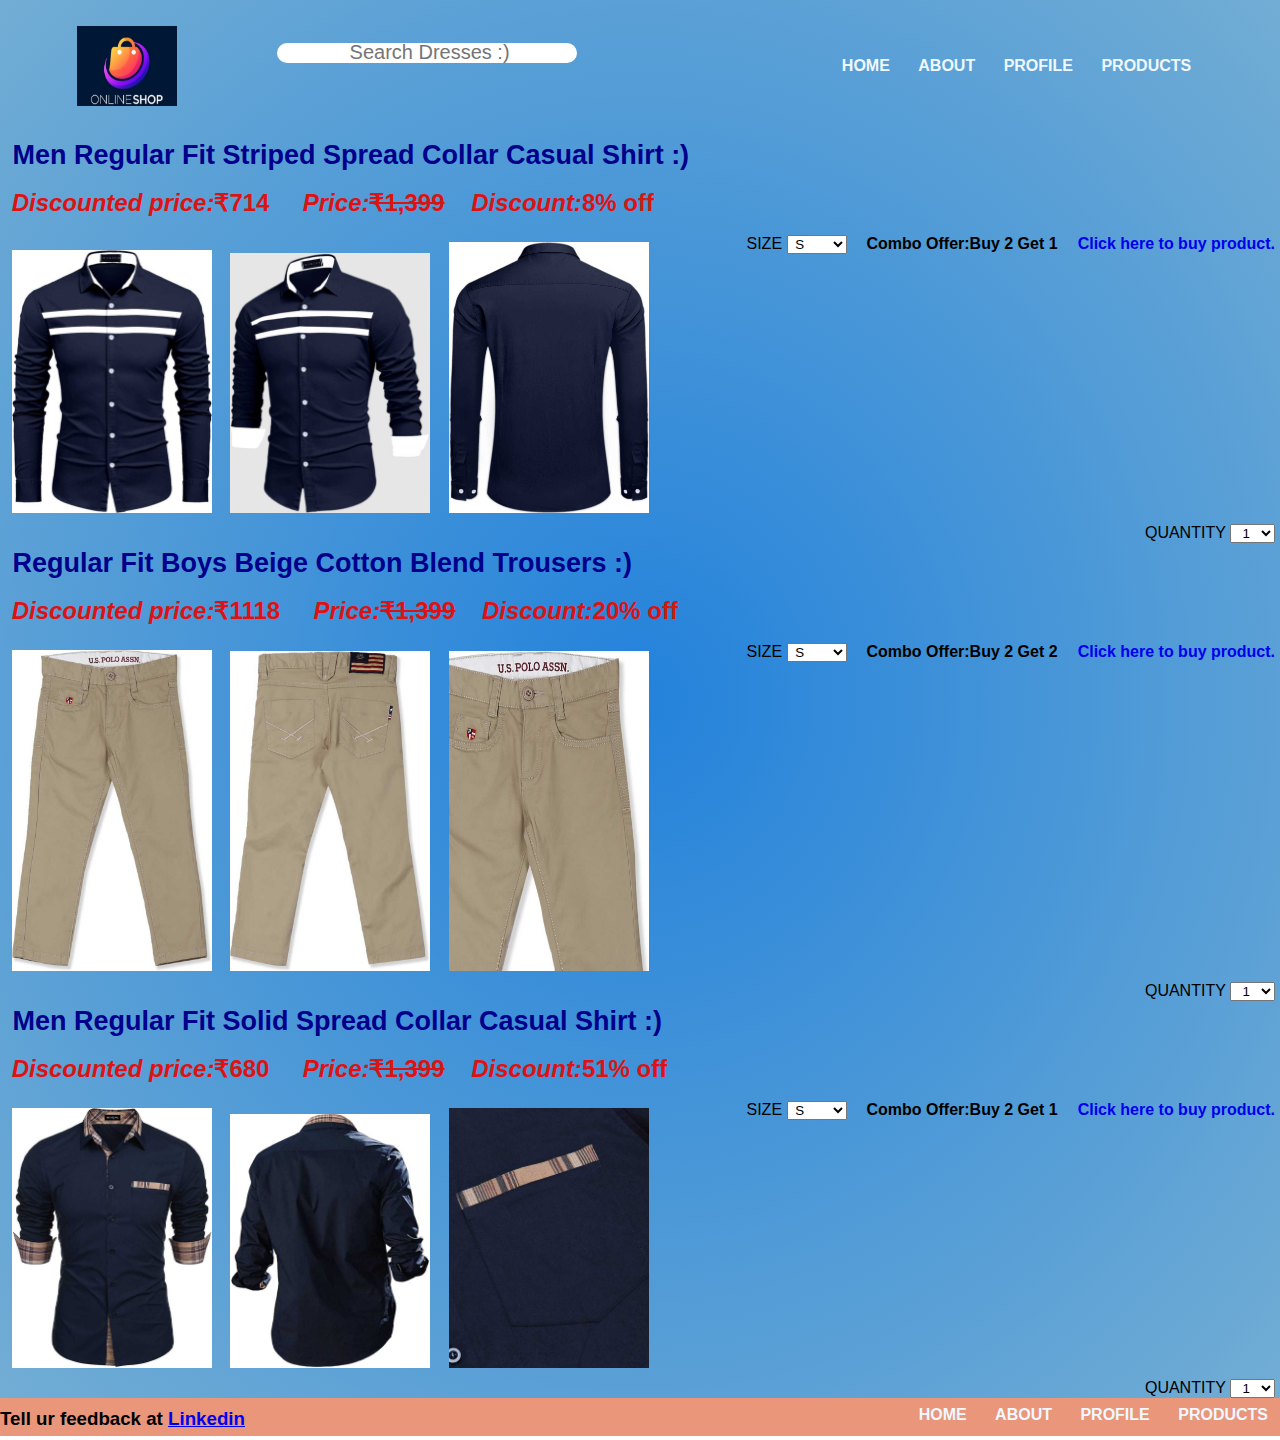
==== commit 33fd92fd: "Update index.html" ====
--- a/index.html
+++ b/index.html
@@ -36,7 +36,7 @@
                     <img src="Img/b1.jpeg" alt="">
                     <img src="Img/b2.jpeg" alt="">
                     <img src="Img/b3.jpeg" alt="">
-                    <h4 class="space"><a href="https://www.flipkart.com/finivo-fashion-men-striped-casual-dark-blue-shirt/p/itm55c39c0debb56?pid=SHTGY8XRNXHKFH8D&cmpid=product.share.pp">Click here to buy the product.</a></h4>              
+                    <h4 class="space"><a href="https://www.flipkart.com/finivo-fashion-men-striped-casual-dark-blue-shirt/p/itm55c39c0debb56?pid=SHTGY8XRNXHKFH8D&cmpid=product.share.pp">Click here to buy product.</a></h4>              
                     <h4 class="space"><b>Combo Offer:Buy 2 Get 1</b></h4>
                     
                     <form action="" method="" class="space">
@@ -77,7 +77,7 @@
                         <img src="Img/d1.jpeg" alt="">
                         <img src="Img/d2.jpeg" alt="">
                         <img style="height: 320px;" src="Img/d3.jpeg" alt="">
-                        <h4 class="space"><a href="https://dl.flipkart.com/dl/u-s-polo-assn-regular-fit-boys-beige-trousers/p/itmc55235c8cc9aa?pid=TROFJRZXVAVRSENB&cmpid=product.share.pp">Click here to buy the product.</a></h4>              
+                        <h4 class="space"><a href="https://dl.flipkart.com/dl/u-s-polo-assn-regular-fit-boys-beige-trousers/p/itmc55235c8cc9aa?pid=TROFJRZXVAVRSENB&cmpid=product.share.pp">Click here to buy product.</a></h4>              
                         <h4 class="space"><b>Combo Offer:Buy 2 Get 2</b></h4>
                         
                         <form action="" method="" class="space">
@@ -118,7 +118,7 @@
                             <img src="Img/c1.jpeg" alt="">
                             <img src="Img/c2.jpeg" alt="">
                             <img src="Img/c3.jpeg" alt="">
-                            <h4 class="space"><a href="https://dl.flipkart.com/dl/deelmo-men-solid-casual-dark-blue-shirt/p/itmec02854963dc5?pid=SHTFN84MZMSGCYGH&cmpid=product.share.pp">Click here to buy the product.</a></h4>              
+                            <h4 class="space"><a href="https://dl.flipkart.com/dl/deelmo-men-solid-casual-dark-blue-shirt/p/itmec02854963dc5?pid=SHTFN84MZMSGCYGH&cmpid=product.share.pp">Click here to buy product.</a></h4>              
                             <h4 class="space"><b>Combo Offer:Buy 2 Get 1</b></h4>
                             
                             <form action="" method="" class="space">
--- a/styles.css
+++ b/styles.css
@@ -78,6 +78,9 @@
     float:right;
     padding-left: 20px;
 }
+.space a{
+    text-decoration:none;
+}
 .spa{
     float:left;
     padding: 10px;
@@ -103,4 +106,4 @@
     padding-top: 10px;
     float:left;
     padding-bottom: 10px;
-}+}
